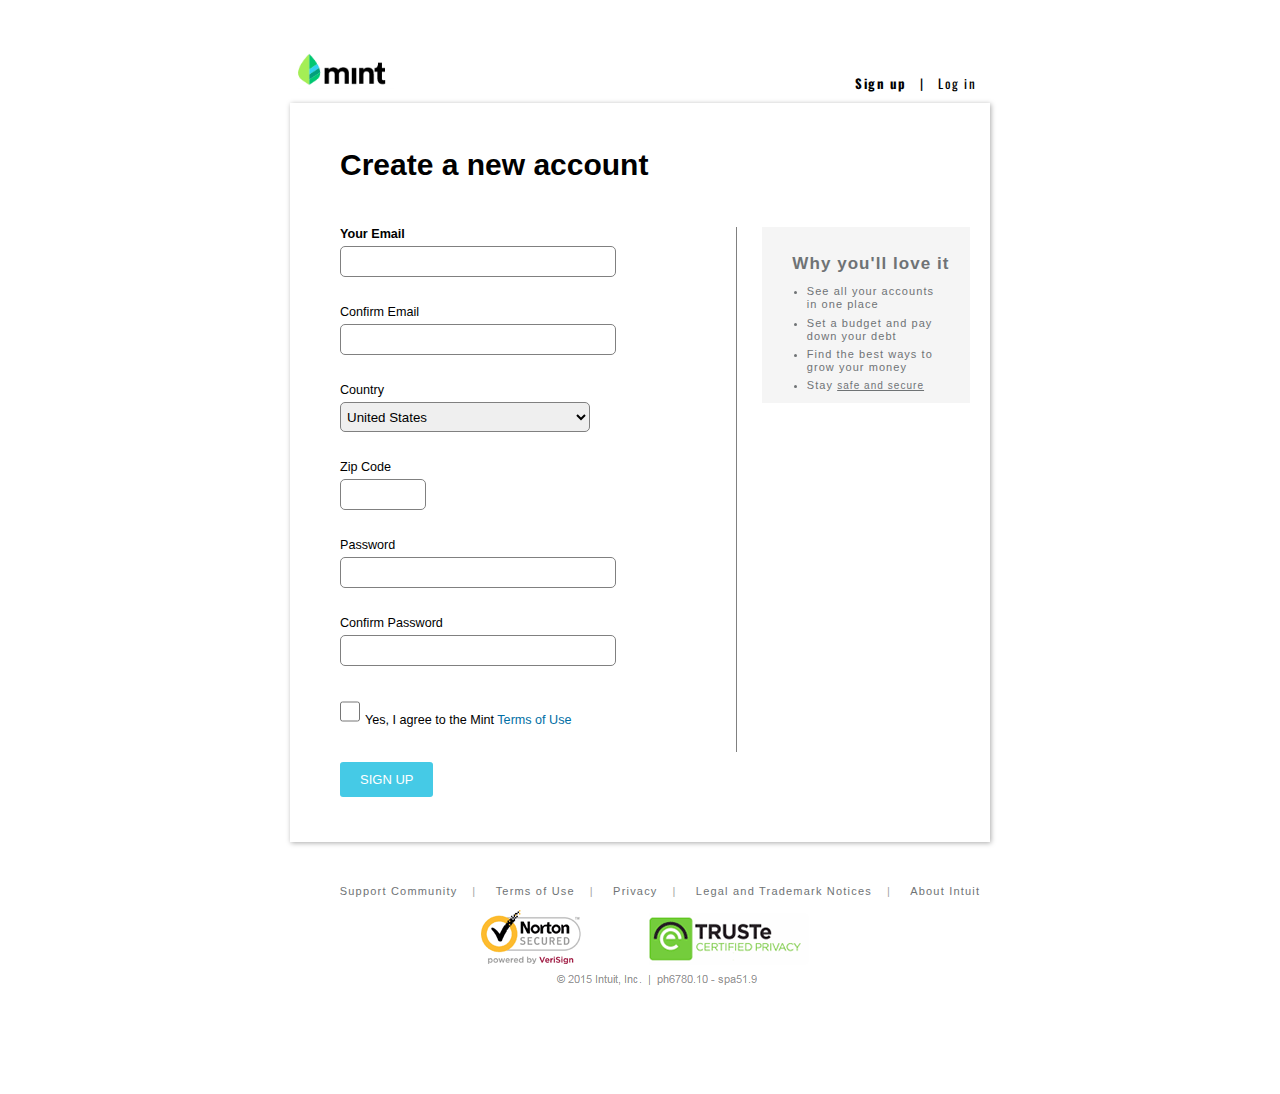
==== index.html @ ed51eff7 "General update" ====
<!DOCTYPE html>
<html>
<head>
    <meta charset="utf-8">
    <title>Mint > Start Here</title>
    <link rel="stylesheet" href="style.css">
    <link href='https://fonts.googleapis.com/css?family=Oswald' rel='stylesheet' type='text/css'>
</head>
<body>
    <header>
        <div class="logo-buttons">
            <div class="logo">
                <a href="https://www.mint.com"><img src="mint-logo.png" alt="Main mint logo"></a>
            </div>
            <div class="sign-up">
                <a href=“#”>Sign up</a>&nbsp;&nbsp; | &nbsp;&nbsp;<a href=“#”>Log in</a>
            </div>
        </div>
    </header>
    <div class="content">
        <div><h1>Create a new account</h1></div>
        <div class="left-bar">
            <label for="email">Your Email</label><br>              
            <input type="email" id="email"><br>
            <label for="confirm-email">Confirm Email</label><br>
            <input type="email" id="confirm-email"><br>
            <label for="countries">Country</label><br>
            <select id="countries" name="countries"><br>
                <optgroup label="Available now:" class="available">                    
                    <option value="United States">United States</option>
                    <option value="Canada">Canada</option>
                </optgroup>
                <optgroup label="Not yet available. Working on it:" class="value=unavailable-countries">
                    <option value="All">Everywhere else!</option>
                </optgroup>
            </select><br>
            <label for="zip-code">Zip Code</label><br>
            <input type="text" id="zip-code"><br>
            <label for="password">Password</label><br>
            <input type="text" id="password"><br>
            <label for="confirm-password">Confirm Password</label><br>
            <input type="text" id="confirm-password"><br>
            <input type="checkbox" value="agree" id="agree"><span>Yes, I agree to the Mint <a href="#">Terms of Use</a></span><br>
            <button>Sign up</button>
        </div>
        <div class="right-bar">
            <div class="info">
                <h3>Why you'll love it</h3>
                <ul>
                    <li>See all your accounts in one place</li>
                    <li>Set a budget and pay down your debt</li>
                    <li>Find the best ways to grow your money</li>
                    <li>Stay <a href="#" class="small">safe and secure</a></li>
                </ul>
            </div>
        </div>
    </div>
    <footer>
        <div>
            <div class="bottom-links">
                <ul>
                    <li><a href="#">Support Community</a></li>
                    <li><a href="#">Terms of Use</a></li>
                    <li><a href="#">Privacy</a></li>
                    <li><a href="#">Legal and Trademark Notices</a></li>
                    <li><a href="#">About Intuit</a></li>
                </ul>
            </div>
        </div>
        <div class="security">
            <img src="security.png">                
        </div>
    </footer>
</body>
---- style.css ----
body {
    font-family: 'Oswald', sans-serif;
    font-size: 0.9em;
}

header {
    position: relative;
    padding: 43px 50px 0px 50px;
    width: 690px;
    margin: 0 auto;
}

header a { 
    color: #000000;
    text-decoration: none;
}

li a {
    color: #6F7375;
}
.logo-buttons {
    margin-bottom: 10px;
}

.logo {
    display: inline-block;
    width: 80%;
}

.sign-up {
    position: relative;
    display: inline-block;
    left: 5px;
    letter-spacing: 1.5px;
    font-size: 13px;
}

.sign-up a:first-child {
    font-weight: bold;
}

.logo img{
    height: 38px;
} 

.content {
    position: relative;
    width: 640px;
    overflow: auto;
    margin: 8px 0;
    padding: 25px 10px 15px 50px;
    box-shadow: 2px 2px 10px 0 #aaa;
    margin: 0 auto;
    font-family: helvetica;
    box-shadow: 1px 1px 5px 0 #aaa;
    font-size: .875em;
}

.content h1 {
    padding-bottom: 25px;
    font-size: 30px;
}

.content div {
    position: relative;

}

.left-bar {
    float: left;
    width: 61%;
}

.left-bar span a{
    color: #006ea4;
}

.right-bar {
    float: right;
    width: 38%;
    height: 525px;
    border-left: 1px solid grey;
}

footer {
    clear: both;
    text-align: center;
}

footer li {
    display: inline;
}

header li {
    display: inline;
}

.info {
    background-color: #f5f5f5;
    padding-top: 10px;
    margin-left: 25px;
    margin-right: 10px;
    font-size: 11px;
    box-sizing: border-box;
    color: #6F7375;
    letter-spacing: 1.05px;
}

.small {
    font-size: 10px;
}

.info h3 {
    text-align: center;
    font-size: 17px;
    padding-left: 10px;
    margin-bottom: 0;
}

.info ul {
    padding-left: 45px;
    padding-bottom: 5px;
    padding-right: 25px;
    line-height: 1.2em;
}

.info li {
    padding-bottom: 5px;
}

label {
    font-weight: 100;
    color: black;
    display: inline;
    height: 18px;
}
.left-bar label:first-child {
    font-weight: bold;
}

input, select{ 
    border-radius: 5px;
    width: 270px;
    height: 25px;
    margin: 5px 0 28px;
    border: 1px solid grey;
    padding: 2px;
}

input[id=zip-code] {
    width: 80px;
}

select {
    width: 250px;
    height: 30px;
}

input[type=checkbox] {
    display: inline-block;
    width: 20px;
    margin-right: 5px;
    text-decoration: none;
}

.left-bar a{
    text-decoration: none;
}

button {
    margin: 10px 0 30px 0;
    padding: 10px 20px;
    background: #45cae6;
    border: none;
    border-radius: 3px;
    color: white;
    font-size: 13px;
    text-transform: uppercase;
}
.bottom-links {
    letter-spacing: 1.2px;
    margin-top: 40px;
    font-size: 11px;
}

.bottom-links li {
    padding: 0 15px 0 15px;
    color: #a5a5a5;
    font-family: helvetica;
}

.bottom-links li::after {
    position: relative;
    left: 15px;
    content: "|";
}

.bottom-links li:last-child::after {
    position: relative;
    left: 15px;
    content: "";
}

.bottom-links a {
    text-decoration: none;
}

.security {
    padding-bottom: 90px;
}
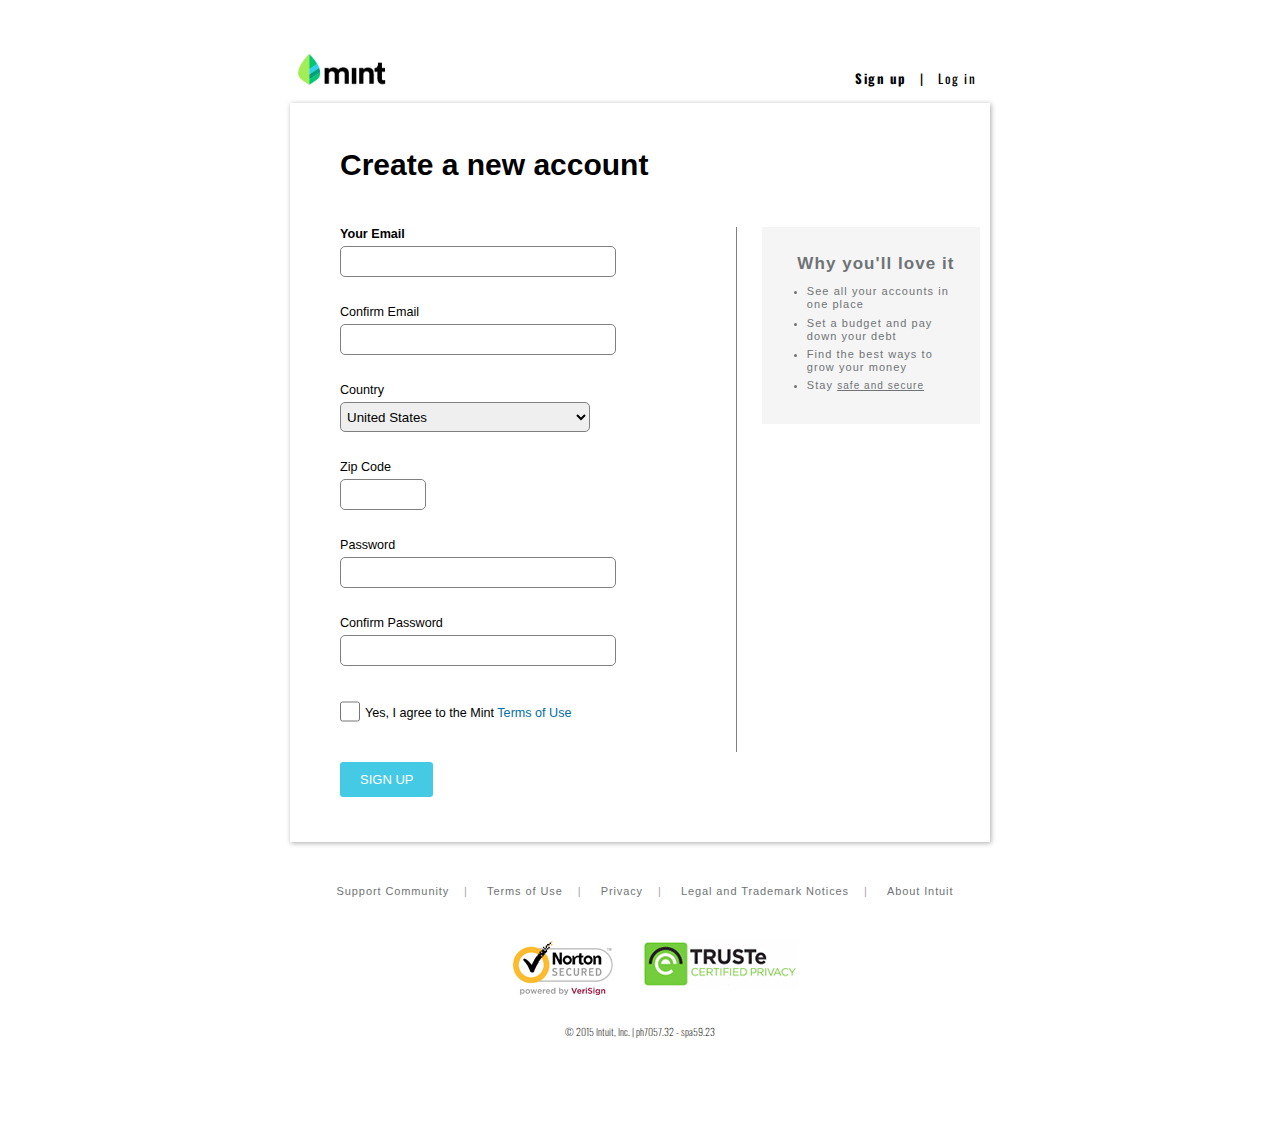
==== commit d337aa3a: "feedback update" ====
--- a/index.html
+++ b/index.html
@@ -68,7 +68,11 @@
             </div>
         </div>
         <div class="security">
-            <img src="security.png">                
+            <img src="norton.png">
+            <img src="truste.png">
+        </div>
+        <div class="copyright">
+            <span>© 2015 Intuit, Inc.  |  ph7057.32 - spa59.23</span>
         </div>
     </footer>
 </body>--- a/style.css
+++ b/style.css
@@ -31,6 +31,7 @@
     position: relative;
     display: inline-block;
     left: 5px;
+    bottom: 5px;
     letter-spacing: 1.5px;
     font-size: 13px;
 }
@@ -98,8 +99,8 @@
 .info {
     background-color: #f5f5f5;
     padding-top: 10px;
+    padding-bottom: 10px;
     margin-left: 25px;
-    margin-right: 10px;
     font-size: 11px;
     box-sizing: border-box;
     color: #6F7375;
@@ -165,6 +166,11 @@
 
 .left-bar a{
     text-decoration: none;
+}
+
+.left-bar > span {
+    position: relative;
+    bottom: 7px;
 }
 
 button {
@@ -184,9 +190,10 @@
 }
 
 .bottom-links li {
-    padding: 0 15px 0 15px;
+    padding-right: 30px;
     color: #a5a5a5;
     font-family: helvetica;
+    letter-spacing: 0.9px;
 }
 
 .bottom-links li::after {
@@ -206,5 +213,19 @@
 }
 
 .security {
+    margin-top: 20px;
+}
+
+.security img:first-child {
+    margin: 20px;
+}
+
+.security img:nth-child(2) {
+    margin-bottom: 30px;
+}
+
+.copyright {
     padding-bottom: 90px;
+    font-size: 10px;
+    font-weight: 100;
 }